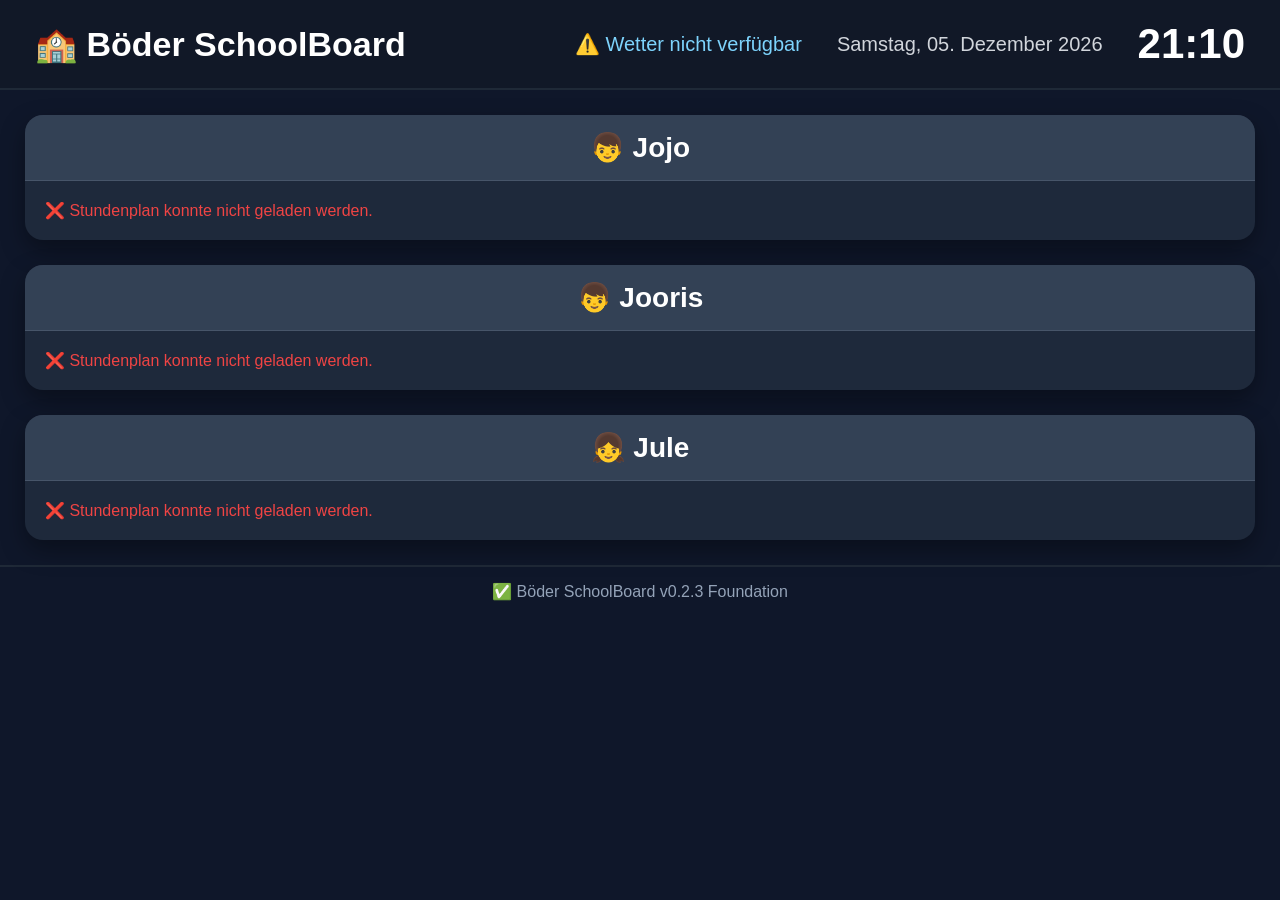
==== index.html @ cf8162c3 "Update index.html" ====
<!DOCTYPE html>
<html lang="de">

<head>

    <meta charset="UTF-8">

    <meta name="viewport"
          content="width=device-width, initial-scale=1.0">

    <title>Böder SchoolBoard</title>

    <link rel="stylesheet" href="css/style.css">

</head>

<body>

    <!-- ==========================================
         HEADER
    =========================================== -->

    <header class="header">

        <div class="logo">
            🏫 Böder SchoolBoard
        </div>

        <div class="headerRight">

            <div id="weather">
                🌤 Wetter wird geladen...
            </div>

            <div id="date">
                Datum
            </div>

            <div id="clock">
                --:--
            </div>

        </div>

    </header>

    <!-- ==========================================
         DASHBOARD
    =========================================== -->

    <main>

        <section class="board">

            <h2>👦 Jojo</h2>

            <div id="jojoTable">

                Lade Stundenplan...

            </div>

        </section>

        <section class="board">

            <h2>👦 Jooris</h2>

            <div id="joorisTable">

                Lade Stundenplan...

            </div>

        </section>

        <section class="board">

            <h2>👧 Jule</h2>

            <div id="juleTable">

                Lade Stundenplan...

            </div>

        </section>

    </main>

    <!-- ==========================================
         STATUS
    =========================================== -->

    <footer>

        <div id="status">

            ✅ Böder SchoolBoard v0.2.3 Foundation

        </div>

    </footer>

    <!-- ==========================================
         JAVASCRIPT
    =========================================== -->

    <script src="js/config.js"></script>
    <script src="js/clock.js"></script>
    <script src="js/parser.js"></script>
    <script src="js/sheets.js"></script>
    <script src="js/table.js"></script>
    <script src="js/schedule.js"></script>
    <script src="js/weather.js"></script>
    <script src="js/ui.js"></script>
    <script src="js/app.js"></script>

</body>

</html>
---- css/style.css ----
/* ==========================================
   Böder SchoolBoard
   Version 0.2.4 Smart Dashboard
========================================== */

*{
    margin:0;
    padding:0;
    box-sizing:border-box;
}

body{

    font-family:
        "Segoe UI",
        Arial,
        Helvetica,
        sans-serif;

    background:#0f172a;
    color:#ffffff;

}

/* ==========================================
   HEADER
========================================== */

.header{

    height:90px;

    display:flex;

    justify-content:space-between;

    align-items:center;

    padding:0 35px;

    background:#111827;

    border-bottom:2px solid #1f2937;

}

.logo{

    font-size:34px;

    font-weight:700;

}

.headerRight{

    display:flex;

    align-items:center;

    gap:35px;

}

#weather{

    color:#7dd3fc;

    font-size:20px;

}

#date{

    color:#d1d5db;

    font-size:20px;

}

#clock{

    font-size:42px;

    font-weight:bold;

}

/* ==========================================
   DASHBOARD
========================================== */

main{

    display:grid;

    grid-template-columns:repeat(3,1fr);

    gap:25px;

    padding:25px;

}

/* ==========================================
   KARTEN
========================================== */

.board{

    background:#1e293b;

    border-radius:18px;

    overflow:hidden;

    box-shadow:0 10px 25px rgba(0,0,0,.35);

}

.board h2{

    background:#334155;

    padding:16px;

    text-align:center;

    font-size:28px;

    border-bottom:1px solid #475569;

}

/* ==========================================
   TABELLEN
========================================== */

table{

    width:100%;

    border-collapse:collapse;

}

th{

    background:#475569;

    padding:12px;

    font-size:17px;

    border:1px solid #64748b;

}

td{

    padding:10px;

    border:1px solid #475569;

    text-align:center;

    font-size:16px;

}

tr:nth-child(even){

    background:#233247;

}

tr:hover{

    background:#31455f;

}

/* ==========================================
   HEUTIGE SPALTE
========================================== */

.today-column{

    background:#2563eb !important;

    color:white !important;

    font-weight:bold;

}

/* ==========================================
   AKTUELLE UNTERRICHTSSTUNDE
========================================== */

.current-lesson{

    background:#16a34a !important;

    color:#ffffff !important;

    font-weight:bold;

    transition:.3s;

}

/* ==========================================
   STATUS
========================================== */

footer{

    text-align:center;

    padding:15px;

    color:#94a3b8;

    border-top:2px solid #1f2937;

}

.status-ok{

    color:#4ade80;

}

.status-error{

    color:#ef4444;

}

/* ==========================================
   SCROLLBAR
========================================== */

::-webkit-scrollbar{

    width:10px;

}

::-webkit-scrollbar-thumb{

    background:#475569;

    border-radius:8px;

}

/* ==========================================
   RESPONSIVE
========================================== */

@media(max-width:1500px){

    main{

        grid-template-columns:1fr;

    }

}
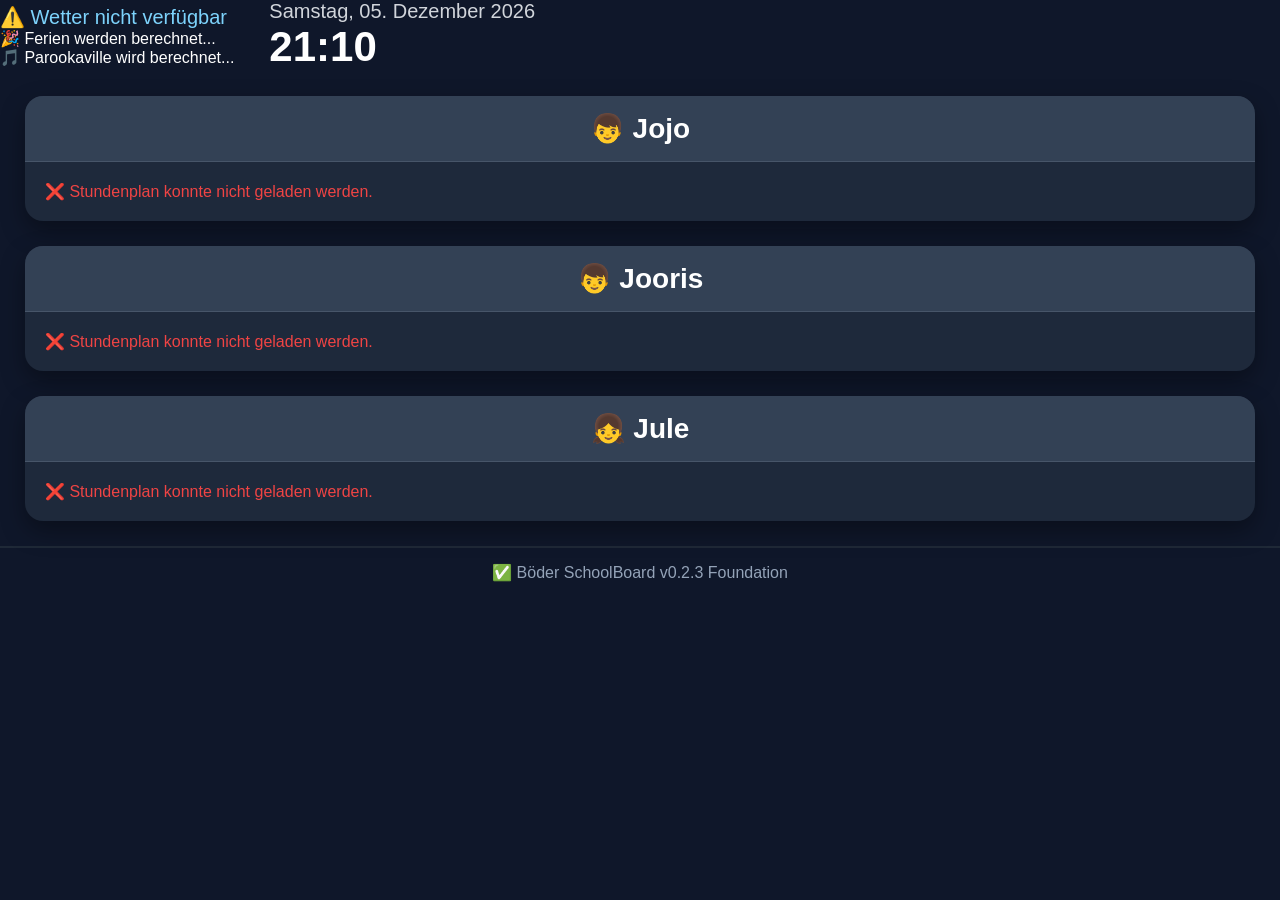
==== commit 18668da6: "Update index.html v 0.2.6" ====
--- a/index.html
+++ b/index.html
@@ -20,30 +20,37 @@
          HEADER
     =========================================== -->
 
-    <header class="header">
+    <div class="headerRight">
 
-        <div class="logo">
-            🏫 Böder SchoolBoard
+    <div class="headerInfo">
+
+        <div id="weather">
+            🌤 Wetter wird geladen...
         </div>
 
-        <div class="headerRight">
-
-            <div id="weather">
-                🌤 Wetter wird geladen...
-            </div>
-
-            <div id="date">
-                Datum
-            </div>
-
-            <div id="clock">
-                --:--
-            </div>
-
+        <div id="holidayCountdown">
+            🎉 Ferien werden berechnet...
         </div>
 
-    </header>
+        <div id="festivalCountdown">
+            🎵 Parookaville wird berechnet...
+        </div>
 
+    </div>
+
+    <div class="headerTime">
+
+        <div id="date">
+            Datum
+        </div>
+
+        <div id="clock">
+            --:--
+        </div>
+
+    </div>
+
+</div>
     <!-- ==========================================
          DASHBOARD
     =========================================== -->
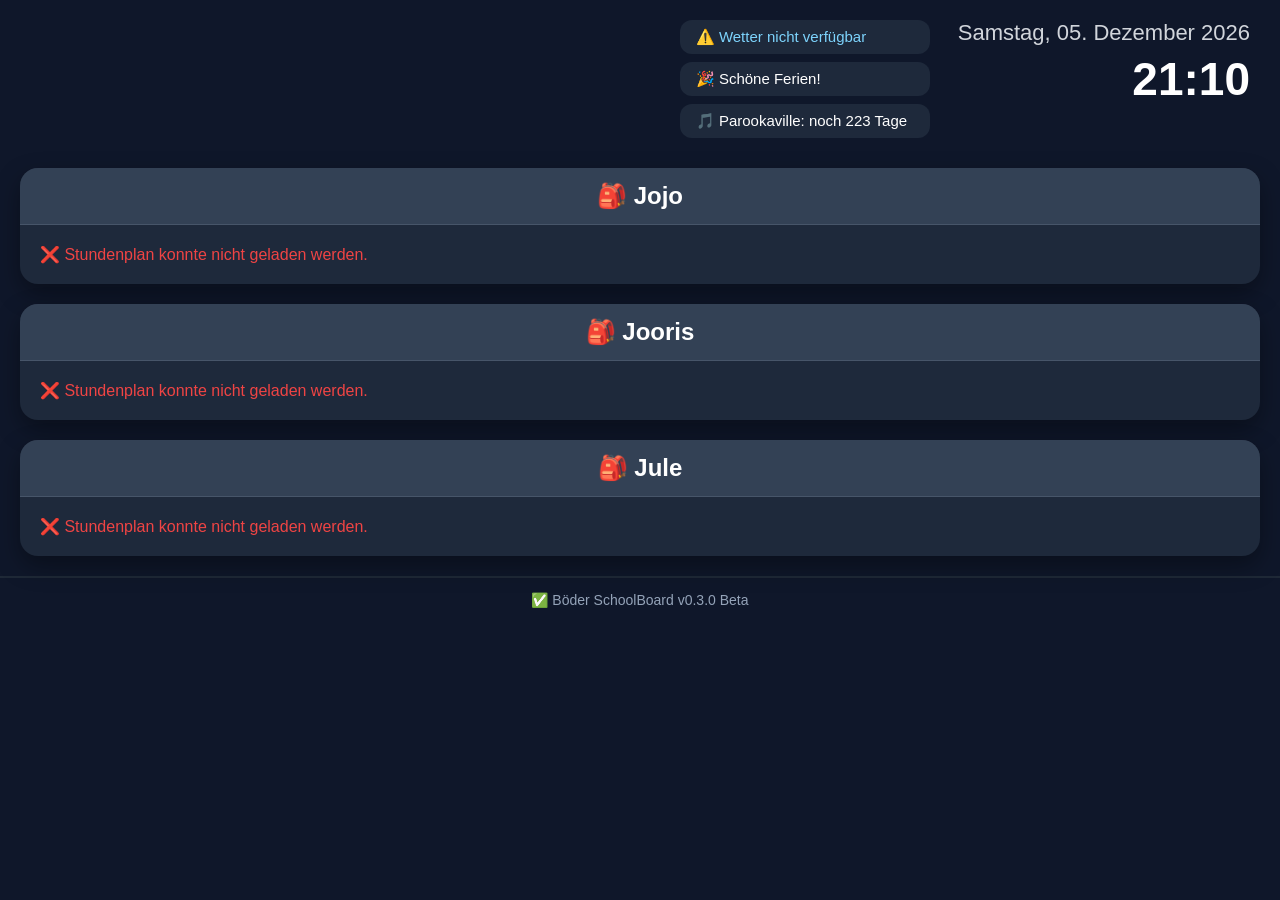
==== commit 72f555c1: "Add files via upload" ====
--- a/index.html
+++ b/index.html
@@ -59,7 +59,7 @@
 
         <section class="board">
 
-            <h2>👦 Jojo</h2>
+            <h2>🎒 Jojo</h2>
 
             <div id="jojoTable">
 
@@ -71,7 +71,7 @@
 
         <section class="board">
 
-            <h2>👦 Jooris</h2>
+            <h2>🎒 Jooris</h2>
 
             <div id="joorisTable">
 
@@ -83,7 +83,7 @@
 
         <section class="board">
 
-            <h2>👧 Jule</h2>
+            <h2>🎒 Jule</h2>
 
             <div id="juleTable">
 
@@ -103,7 +103,7 @@
 
         <div id="status">
 
-            ✅ Böder SchoolBoard v0.2.3 Foundation
+            ✅ Böder SchoolBoard v0.3.0 Beta
 
         </div>
 
@@ -120,6 +120,7 @@
     <script src="js/table.js"></script>
     <script src="js/schedule.js"></script>
     <script src="js/weather.js"></script>
+    <script src="js/countdown.js"></script>
     <script src="js/ui.js"></script>
     <script src="js/app.js"></script>
 
--- a/css/style.css
+++ b/css/style.css
@@ -1,6 +1,6 @@
 /* ==========================================
    Böder SchoolBoard
-   Version 0.2.4 Smart Dashboard
+   Version 0.3.0 Beta
 ========================================== */
 
 *{
@@ -10,80 +10,55 @@
 }
 
 body{
-
-    font-family:
-        "Segoe UI",
-        Arial,
-        Helvetica,
-        sans-serif;
-
+    font-family:"Segoe UI",Arial,Helvetica,sans-serif;
     background:#0f172a;
-    color:#ffffff;
-
+    color:#fff;
 }
 
 /* ==========================================
    HEADER
 ========================================== */
 
-.header{
-
-    height:90px;
-
+.headerRight{
     display:flex;
-
-    justify-content:space-between;
-
-    align-items:center;
-
-    padding:0 35px;
-
-    background:#111827;
-
-    border-bottom:2px solid #1f2937;
-
+    justify-content:flex-end;
+    align-items:flex-start;
+    gap:28px;
+    padding:20px 30px 10px;
 }
 
-.logo{
-
-    font-size:34px;
-
-    font-weight:700;
-
+.headerInfo{
+    display:flex;
+    flex-direction:column;
+    gap:8px;
+    align-items:flex-end;
 }
 
-.headerRight{
+.headerInfo div{
+    background:#1e293b;
+    padding:8px 16px;
+    border-radius:12px;
+    min-width:250px;
+    font-size:15px;
+}
 
-    display:flex;
+.headerTime{
+    text-align:right;
+}
 
-    align-items:center;
+#date{
+    color:#d1d5db;
+    font-size:22px;
+    margin-bottom:6px;
+}
 
-    gap:35px;
-
+#clock{
+    font-size:46px;
+    font-weight:700;
 }
 
 #weather{
-
     color:#7dd3fc;
-
-    font-size:20px;
-
-}
-
-#date{
-
-    color:#d1d5db;
-
-    font-size:20px;
-
-}
-
-#clock{
-
-    font-size:42px;
-
-    font-weight:bold;
-
 }
 
 /* ==========================================
@@ -91,15 +66,10 @@
 ========================================== */
 
 main{
-
     display:grid;
-
     grid-template-columns:repeat(3,1fr);
-
-    gap:25px;
-
-    padding:25px;
-
+    gap:20px;
+    padding:20px;
 }
 
 /* ==========================================
@@ -107,135 +77,99 @@
 ========================================== */
 
 .board{
-
     background:#1e293b;
-
     border-radius:18px;
-
     overflow:hidden;
-
     box-shadow:0 10px 25px rgba(0,0,0,.35);
-
 }
 
 .board h2{
-
     background:#334155;
-
-    padding:16px;
-
+    padding:14px;
     text-align:center;
-
-    font-size:28px;
-
+    font-size:24px;
     border-bottom:1px solid #475569;
-
 }
 
 /* ==========================================
-   TABELLEN
+   STUNDENPLAN
 ========================================== */
 
 table{
-
     width:100%;
-
+    table-layout:fixed;
     border-collapse:collapse;
-
 }
 
 th{
-
     background:#475569;
-
-    padding:12px;
-
-    font-size:17px;
-
     border:1px solid #64748b;
-
+    padding:9px 4px;
+    font-size:15px;
+    font-weight:700;
 }
 
 td{
-
-    padding:10px;
-
     border:1px solid #475569;
-
+    padding:8px 4px;
     text-align:center;
-
-    font-size:16px;
-
+    font-size:15px;
+    line-height:1.25;
+    overflow-wrap:anywhere;
 }
 
 tr:nth-child(even){
-
     background:#233247;
-
 }
 
 tr:hover{
+    background:#31455f;
+}
 
-    background:#31455f;
+/* Erste Spalte (Uhrzeiten) schmaler */
 
+th:first-child,
+td:first-child{
+    width:64px;
+    font-size:13px;
+    font-weight:600;
+    color:#cbd5e1;
 }
 
 /* ==========================================
-   HEUTIGE SPALTE
+   MARKIERUNGEN
 ========================================== */
 
 .today-column{
+    background:#2563eb !important;
+    color:#fff !important;
+    font-weight:bold;
+}
 
-    background:#2563eb !important;
-
-    color:white !important;
-
+.current-lesson{
+    background:#16a34a !important;
+    color:#fff !important;
     font-weight:bold;
-
 }
 
 /* ==========================================
-   AKTUELLE UNTERRICHTSSTUNDE
-========================================== */
-
-.current-lesson{
-
-    background:#16a34a !important;
-
-    color:#ffffff !important;
-
-    font-weight:bold;
-
-    transition:.3s;
-
-}
-
-/* ==========================================
-   STATUS
+   FOOTER
 ========================================== */
 
 footer{
-
     text-align:center;
-
-    padding:15px;
-
+    padding:14px;
+    border-top:2px solid #1f2937;
     color:#94a3b8;
-
-    border-top:2px solid #1f2937;
-
+    font-size:14px;
 }
 
 .status-ok{
-
     color:#4ade80;
-
 }
 
 .status-error{
-
     color:#ef4444;
-
 }
 
 /* ==========================================
@@ -243,17 +177,12 @@
 ========================================== */
 
 ::-webkit-scrollbar{
-
     width:10px;
-
 }
 
 ::-webkit-scrollbar-thumb{
-
     background:#475569;
-
     border-radius:8px;
-
 }
 
 /* ==========================================
@@ -263,9 +192,7 @@
 @media(max-width:1500px){
 
     main{
-
         grid-template-columns:1fr;
-
     }
 
 }
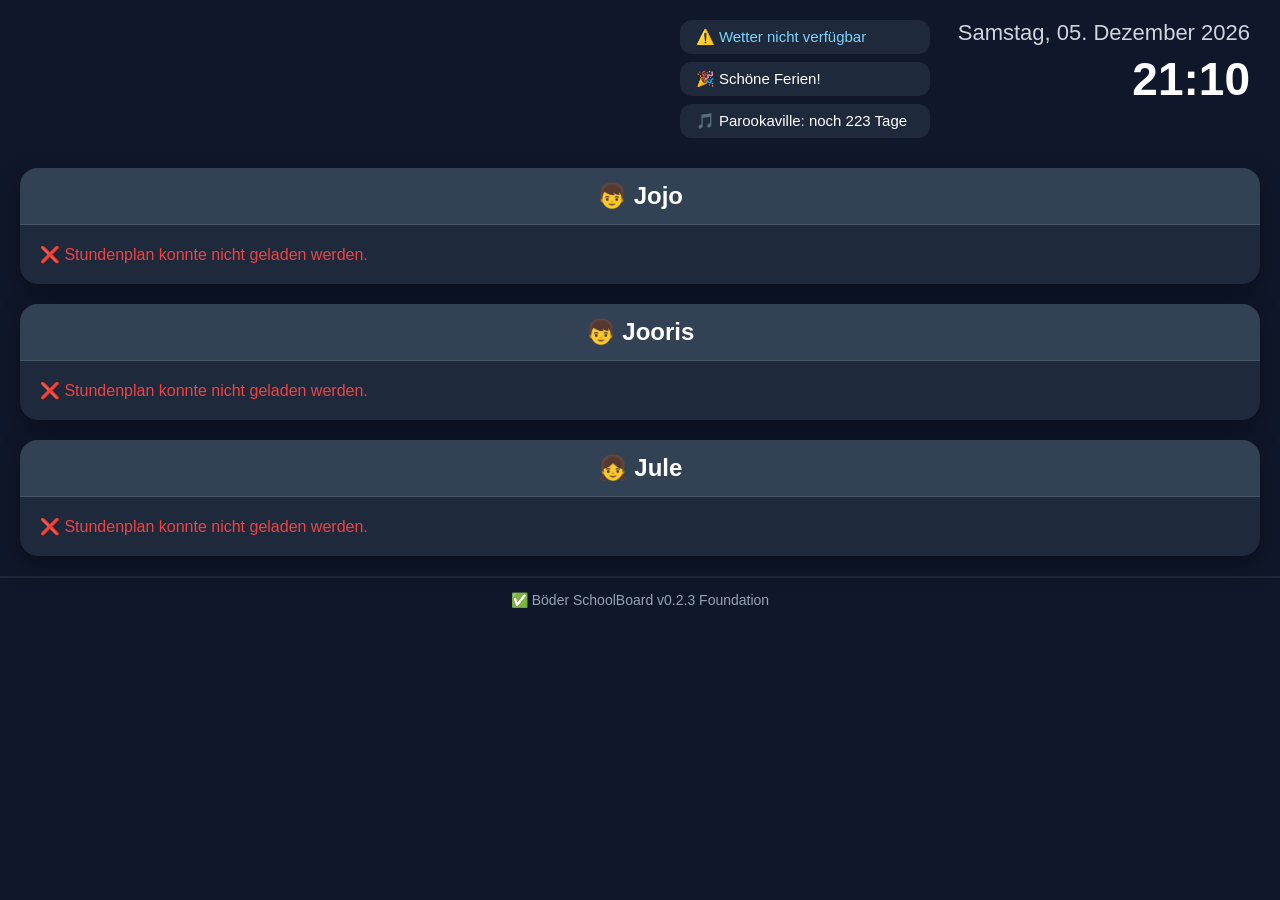
==== commit 20b5ef5c: "Update index.html" ====
--- a/index.html
+++ b/index.html
@@ -59,7 +59,7 @@
 
         <section class="board">
 
-            <h2>🎒 Jojo</h2>
+            <h2>👦 Jojo</h2>
 
             <div id="jojoTable">
 
@@ -71,7 +71,7 @@
 
         <section class="board">
 
-            <h2>🎒 Jooris</h2>
+            <h2>👦 Jooris</h2>
 
             <div id="joorisTable">
 
@@ -83,7 +83,7 @@
 
         <section class="board">
 
-            <h2>🎒 Jule</h2>
+            <h2>👧 Jule</h2>
 
             <div id="juleTable">
 
@@ -103,7 +103,7 @@
 
         <div id="status">
 
-            ✅ Böder SchoolBoard v0.3.0 Beta
+            ✅ Böder SchoolBoard v0.2.3 Foundation
 
         </div>
 
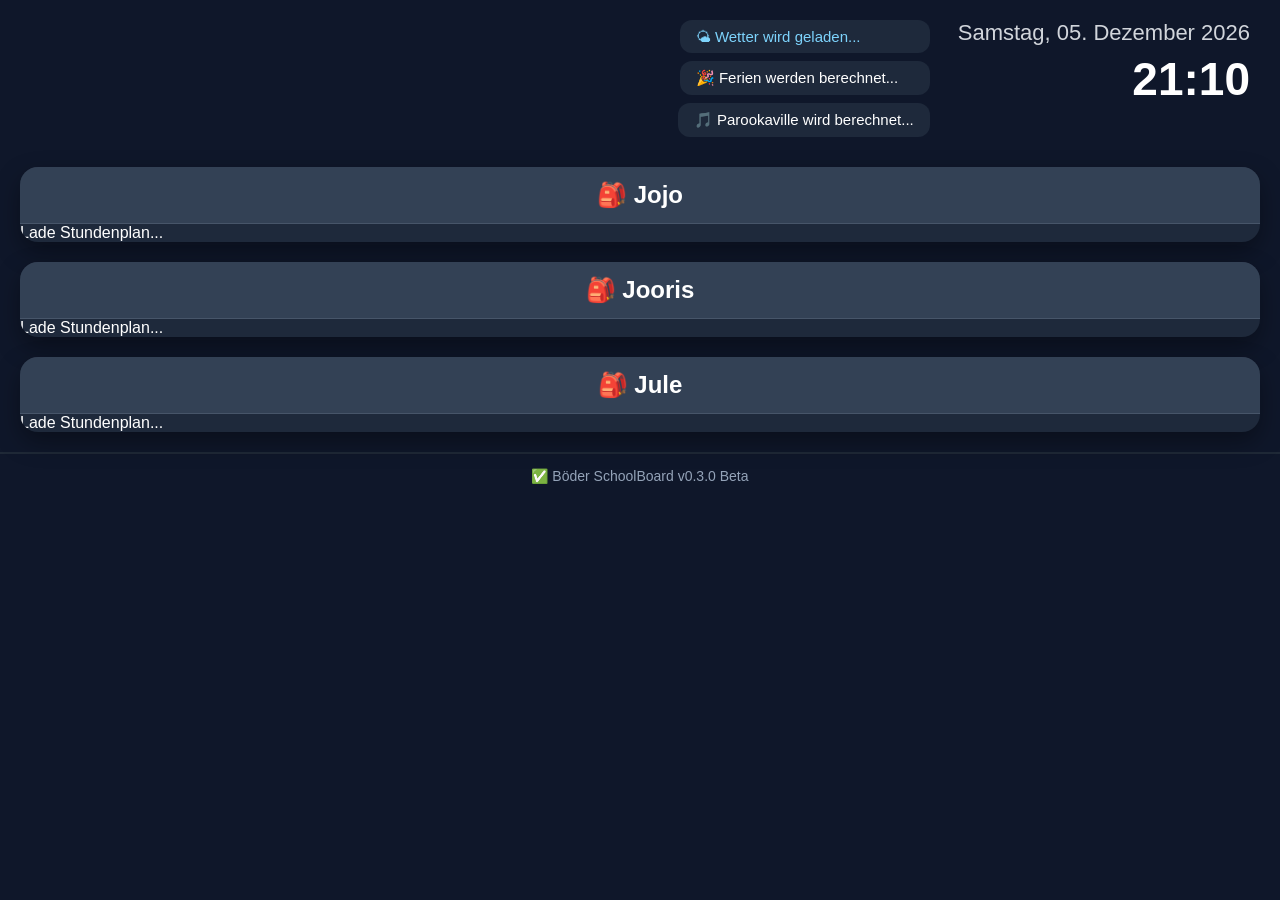
==== commit adc021d2: "Update index.html" ====
--- a/index.html
+++ b/index.html
@@ -59,7 +59,7 @@
 
         <section class="board">
 
-            <h2>👦 Jojo</h2>
+            <h2>🎒 Jojo</h2>
 
             <div id="jojoTable">
 
@@ -71,7 +71,7 @@
 
         <section class="board">
 
-            <h2>👦 Jooris</h2>
+            <h2>🎒 Jooris</h2>
 
             <div id="joorisTable">
 
@@ -83,7 +83,7 @@
 
         <section class="board">
 
-            <h2>👧 Jule</h2>
+            <h2>🎒 Jule</h2>
 
             <div id="juleTable">
 
@@ -103,7 +103,7 @@
 
         <div id="status">
 
-            ✅ Böder SchoolBoard v0.2.3 Foundation
+            ✅ Böder SchoolBoard v0.3.0 Beta
 
         </div>
 
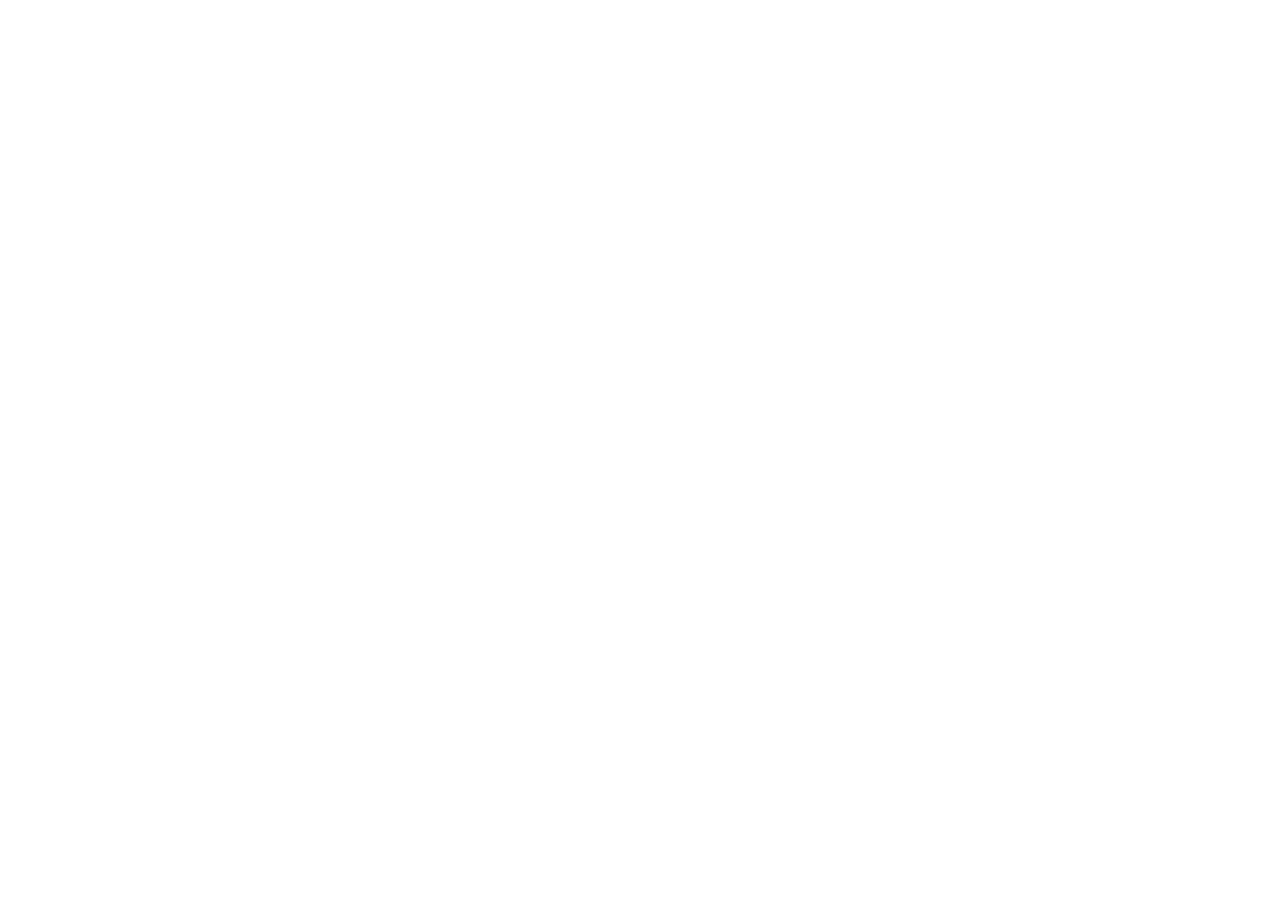
==== commit 4fece898: "Update index.html" ====
--- a/index.html
+++ b/index.html
@@ -1,129 +1,18 @@
- <!DOCTYPE html>
+<!DOCTYPE html>
 <html lang="de">
+<head>
+    <meta charset="UTF-8">
+    <meta name="viewport" content="width=device-width, initial-scale=1.0">
+    <title>SchoolBoard</title>
 
-<head>
-
-    <meta charset="UTF-8">
-
-    <meta name="viewport"
-          content="width=device-width, initial-scale=1.0">
-
-    <title>Böder SchoolBoard</title>
-
-    <link rel="stylesheet" href="css/style.css">
-
+    <link rel="stylesheet" href="style.css">
 </head>
 
 <body>
 
-    <!-- ==========================================
-         HEADER
-    =========================================== -->
+<div id="boards"></div>
 
-    <div class="headerRight">
-
-    <div class="headerInfo">
-
-        <div id="weather">
-            🌤 Wetter wird geladen...
-        </div>
-
-        <div id="holidayCountdown">
-            🎉 Ferien werden berechnet...
-        </div>
-
-        <div id="festivalCountdown">
-            🎵 Parookaville wird berechnet...
-        </div>
-
-    </div>
-
-    <div class="headerTime">
-
-        <div id="date">
-            Datum
-        </div>
-
-        <div id="clock">
-            --:--
-        </div>
-
-    </div>
-
-</div>
-    <!-- ==========================================
-         DASHBOARD
-    =========================================== -->
-
-    <main>
-
-        <section class="board">
-
-            <h2>🎒 Jojo</h2>
-
-            <div id="jojoTable">
-
-                Lade Stundenplan...
-
-            </div>
-
-        </section>
-
-        <section class="board">
-
-            <h2>🎒 Jooris</h2>
-
-            <div id="joorisTable">
-
-                Lade Stundenplan...
-
-            </div>
-
-        </section>
-
-        <section class="board">
-
-            <h2>🎒 Jule</h2>
-
-            <div id="juleTable">
-
-                Lade Stundenplan...
-
-            </div>
-
-        </section>
-
-    </main>
-
-    <!-- ==========================================
-         STATUS
-    =========================================== -->
-
-    <footer>
-
-        <div id="status">
-
-            ✅ Böder SchoolBoard v0.3.0 Beta
-
-        </div>
-
-    </footer>
-
-    <!-- ==========================================
-         JAVASCRIPT
-    =========================================== -->
-
-    <script src="js/config.js"></script>
-    <script src="js/clock.js"></script>
-    <script src="js/parser.js"></script>
-    <script src="js/sheets.js"></script>
-    <script src="js/table.js"></script>
-    <script src="js/schedule.js"></script>
-    <script src="js/weather.js"></script>
-    <script src="js/countdown.js"></script>
-    <script src="js/ui.js"></script>
-    <script src="js/app.js"></script>
+<script src="script.js"></script>
 
 </body>
-
 </html>
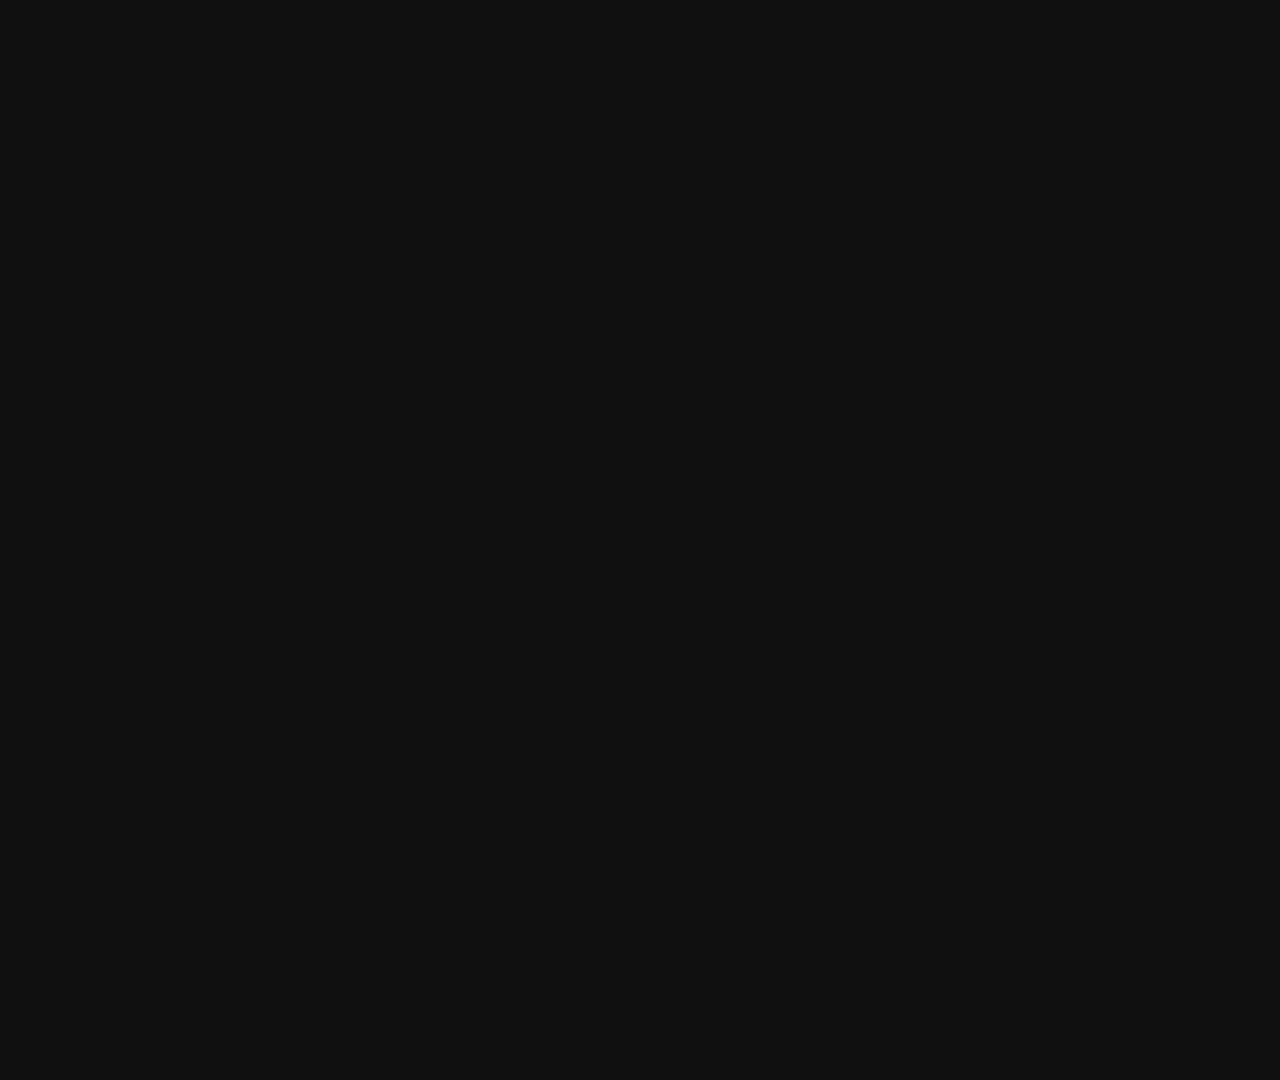
==== commit 5be0491b: "Update index.html" ====
--- a/index.html
+++ b/index.html
@@ -5,14 +5,14 @@
     <meta name="viewport" content="width=device-width, initial-scale=1.0">
     <title>SchoolBoard</title>
 
-    <link rel="stylesheet" href="style.css">
+    <link rel="stylesheet" href="css/style.css">
 </head>
 
 <body>
 
 <div id="boards"></div>
 
-<script src="script.js"></script>
+<script src="js/script.js"></script>
 
 </body>
 </html>
--- a/css/style.css
+++ b/css/style.css
@@ -0,0 +1,77 @@
+*{
+    margin:0;
+    padding:0;
+    box-sizing:border-box;
+    font-family:Arial,Helvetica,sans-serif;
+}
+
+body{
+
+    background:#111;
+
+    color:white;
+
+    width:1920px;
+    height:1080px;
+
+    overflow:hidden;
+}
+
+#boards{
+
+    display:grid;
+
+    grid-template-columns:repeat(3,1fr);
+
+    gap:20px;
+
+    padding:20px;
+
+    height:100vh;
+}
+
+.board{
+
+    background:#1d1d1d;
+
+    border:2px solid #444;
+
+    border-radius:15px;
+
+    overflow:hidden;
+}
+
+.board h1{
+
+    background:#2b2b2b;
+
+    text-align:center;
+
+    padding:18px;
+
+    font-size:36px;
+}
+
+table{
+
+    width:100%;
+
+    border-collapse:collapse;
+
+    table-layout:fixed;
+}
+
+td{
+
+    border:1px solid #555;
+
+    padding:10px;
+
+    text-align:center;
+
+    font-size:22px;
+
+    height:48px;
+
+    word-wrap:break-word;
+}
